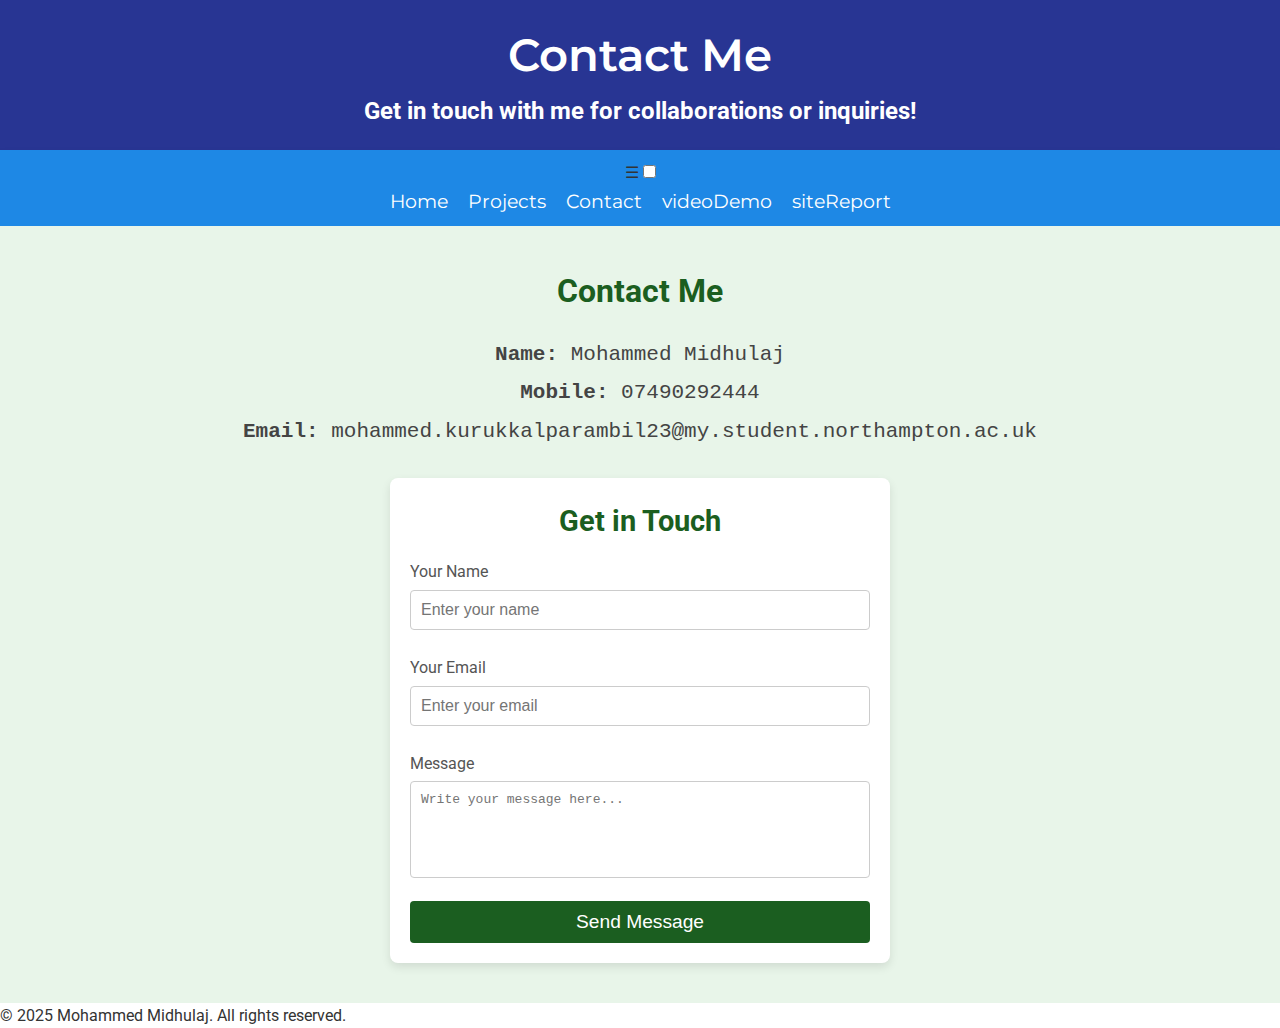
==== contact.html @ 686fb2ba "styled contact page and added info" ====
<!DOCTYPE html>
<html lang="en">
<head>
    <meta charset="UTF-8">
    <meta name="viewport" content="width=device-width, initial-scale=1.0">
    <title>Contact</title>
    <link rel="stylesheet" href="style.css">
    <link rel="stylesheet" href="mobile.css" media="screen and (max-width: 600px)">
</head>
<body>

    <header>
        <h1>Contact Me</h1>
        <h2>Get in touch with me for collaborations or inquiries!</h2>
    </header>

    <nav>
        <div class="menu-container">
            <label for="menu-toggle" class="menu-icon">&#9776;</label>
            <input type="checkbox" id="menu-toggle">
                <ul class="menu">
                    <li><a href="index.html">Home</a></li>
                    <li><a href="project.html">Projects</a></li>
                    <li><a href="contact.html">Contact</a></li>
                    <li><a href="videoDemo.html">videoDemo</a></li>
                    <li><a href="sitereport.html">siteReport</a></li>
                </ul>
        </div>
    </nav>

</main>
<section id="contact">
    <h2>Contact Me</h2>
    <div class="contact-info">
        <p><strong>Name:</strong> Mohammed Midhulaj</p>
        <p><strong>Mobile:</strong> 07490292444</p>
        <p><strong>Email:</strong> mohammed.kurukkalparambil23@my.student.northampton.ac.uk</p>
    </div>
    <div class="contact-form-container">
        <form class="contact-form" action="#" method="post">
            <h3>Get in Touch</h3>
            <label for="name">Your Name</label>
            <input type="text" id="name" name="name" placeholder="Enter your name" required>
            
            <label for="email">Your Email</label>
            <input type="email" id="email" name="email" placeholder="Enter your email" required>
            
            <label for="message">Message</label>
            <textarea id="message" name="message" rows="5" placeholder="Write your message here..." required></textarea>
            
            <button type="submit">Send Message</button>
        </form>
    </div>
</section>


    </main>

    
    <footer id="this">
        <div>
            <p1>
                &copy; 2025 Mohammed Midhulaj. All rights reserved.
            </p1>
        </div>
    </footer>
---- style.css ----
@import url('https://fonts.googleapis.com/css2?family=Montserrat:wght@400;600&family=Roboto:wght@300;500&display=swap');

* {
    margin: 0;
    padding: 0;
    box-sizing: border-box;
}

body {
    font-family: "Roboto", sans-serif;
    line-height: 1.6;
    color: #333;
    background: #00ff26;
    background: url('https://hellofuture.orange.com/app/uploads/2021/04/home-HF_GA-1920x1080-CYBERSECU.gif') no-repeat center center fixed;
    display: flex;
    flex-direction: column;
    min-height: 100vh;
}


header {
    background: #283593;
    color: #fff;
    text-align: center;
    padding: 20px 10px;
}

header h1 {
    font-family: "Montserrat", sans-serif;
    font-size: 2.8em;
    font-weight: 600;
}

header p {
    font-size: 1.2em;
    margin-top: 5px;
    font-style: italic;
}

p {
    font-size: 21px;
    color: rgb(255, 255, 255);
    font-family: Inconsolata, monospace;
}

nav {
    background: #1e88e5;
    text-align: center;
    padding: 10px 0;
    box-shadow: 0 3px 6px rgba(0, 0, 0, 0.1);
}

nav ul {
    list-style: none;
    display: flex;
    justify-content: center;
    gap: 20px;
}

nav a {
    text-decoration: none;
    font-family: "Montserrat", sans-serif;
    font-size: 1.2em;
    color: #fff;
    transition: color 0.3s ease-in-out;
}

nav a:hover {
    color: #ffeb3b;
}


main {
    display: grid;
    grid-template-columns: repeat(auto-fit, minmax(300px, 1fr));
    gap: 20px;
    padding: 20px;
}

.grid-item {
    background: #ffffff;
    border-radius: 10px;
    padding: 20px;
    box-shadow: 0 4px 10px rgba(0, 0, 0, 0.1);
    text-align: center;
    transition: transform 0.3s ease, box-shadow 0.3s ease;
}

#about {
    background: #e3f2fd; 
}

#projects {
    padding: 40px 20px;
    text-align: center;
    background: #e3f2fd;
}

#projects h2 {
    font-size: 2em;
    text-align: center;
    margin-bottom: 20px;
    color: #1a237e;
}

#projects p {
    font-size: 1.1em;
    text-align: center;
    margin-bottom: 30px;
    color: #555;
}

.project-grid {
    display: grid;
    grid-template-columns: repeat(auto-fit, minmax(250px, 1fr));
    gap: 20px; 
    padding: 10px;
    text-align: center;
}

.project-item {
    background: #ffffff;
    border-radius: 8px;
    padding: 20px;
    box-shadow: 0 4px 10px rgba(0, 0, 0, 0.1);
    text-align: center;
    transition: transform 0.3s ease, box-shadow 0.3s ease;
}

.project-item:hover {
    transform: translateY(-5px);
    box-shadow: 0 10px 20px rgba(0, 0, 0, 0.2);
}

.project-item h3 {
    font-size: 1.5em;
    margin-bottom: 10px;
    color: #1a237e;
}

.project-item p {
    font-size: 1em;
    color: #555;
}

#contact {
    padding: 40px 20px;
    text-align: center;
    background: #e8f5e9; 
    color: #333;
}

#contact h2 {
    font-size: 2em;
    margin-bottom: 20px;
    color: #1b5e20;
}

.contact-info {
    margin-bottom: 30px;
    font-size: 1.2em;
    line-height: 1.6;
}

.contact-info p {
    margin: 5px 0;
    color: #444;
}

.contact-form-container {
    display: flex;
    justify-content: center;
    align-items: center;
    margin-top: 20px;
}

.contact-form {
    width: 100%;
    max-width: 500px;
    background: #fff;
    padding: 20px;
    border-radius: 8px;
    box-shadow: 0 4px 10px rgba(0, 0, 0, 0.1);
}

.contact-form h3 {
    margin-bottom: 15px;
    font-size: 1.8em;
    color: #1b5e20;
}

.contact-form label {
    display: block;
    text-align: left;
    margin: 10px 0 5px;
    font-size: 1em;
    color: #555;
}

.contact-form input,
.contact-form textarea {
    width: 100%;
    padding: 10px;
    margin-bottom: 15px;
    border: 1px solid #ccc;
    border-radius: 4px;
    font-size: 1em;
}

.contact-form textarea {
    resize: none;
}

.contact-form button {
    width: 100%;
    padding: 10px;
    background: #1b5e20;
    color: #fff;
    border: none;
    border-radius: 4px;
    font-size: 1.2em;
    cursor: pointer;
}

.contact-form button:hover {
    background: #4caf50;
    transition: background 0.3s ease;
}
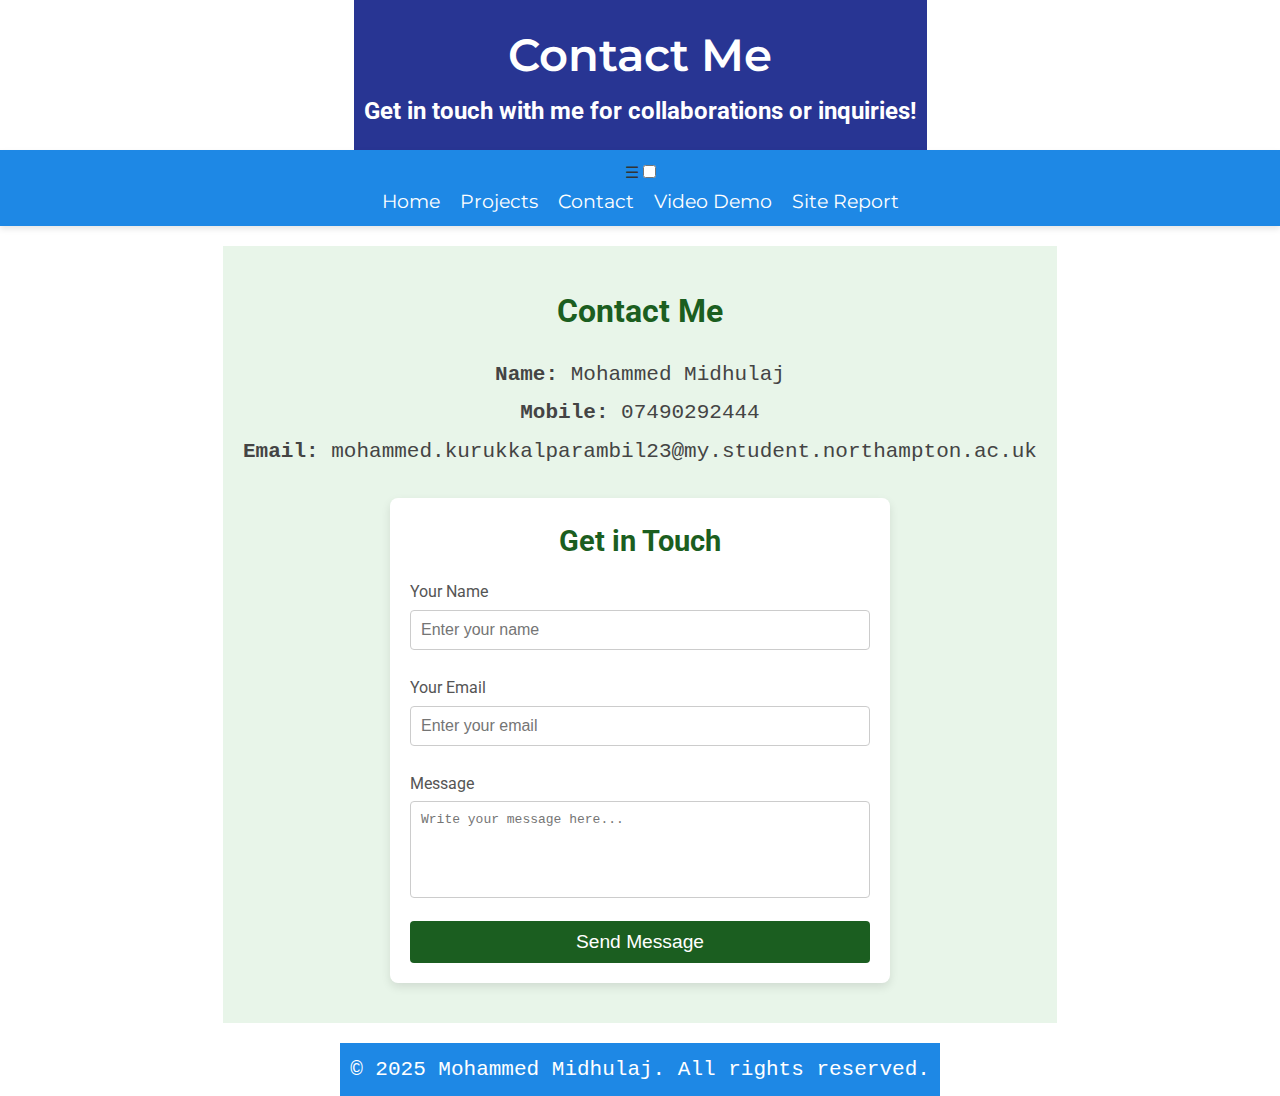
==== commit cdeff2f6: "rearranged html and css for validation" ====
--- a/contact.html
+++ b/contact.html
@@ -18,49 +18,47 @@
         <div class="menu-container">
             <label for="menu-toggle" class="menu-icon">&#9776;</label>
             <input type="checkbox" id="menu-toggle">
-                <ul class="menu">
-                    <li><a href="index.html">Home</a></li>
-                    <li><a href="project.html">Projects</a></li>
-                    <li><a href="contact.html">Contact</a></li>
-                    <li><a href="videoDemo.html">videoDemo</a></li>
-                    <li><a href="sitereport.html">siteReport</a></li>
-                </ul>
+            <ul class="menu">
+                <li><a href="index.html">Home</a></li>
+                <li><a href="project.html">Projects</a></li>
+                <li><a href="contact.html">Contact</a></li>
+                <li><a href="videoDemo.html">Video Demo</a></li>
+                <li><a href="sitereport.html">Site Report</a></li>
+            </ul>
         </div>
     </nav>
 
-</main>
-<section id="contact">
-    <h2>Contact Me</h2>
-    <div class="contact-info">
-        <p><strong>Name:</strong> Mohammed Midhulaj</p>
-        <p><strong>Mobile:</strong> 07490292444</p>
-        <p><strong>Email:</strong> mohammed.kurukkalparambil23@my.student.northampton.ac.uk</p>
-    </div>
-    <div class="contact-form-container">
-        <form class="contact-form" action="#" method="post">
-            <h3>Get in Touch</h3>
-            <label for="name">Your Name</label>
-            <input type="text" id="name" name="name" placeholder="Enter your name" required>
-            
-            <label for="email">Your Email</label>
-            <input type="email" id="email" name="email" placeholder="Enter your email" required>
-            
-            <label for="message">Message</label>
-            <textarea id="message" name="message" rows="5" placeholder="Write your message here..." required></textarea>
-            
-            <button type="submit">Send Message</button>
-        </form>
-    </div>
-</section>
-
-
+    <main>
+        <section id="contact">
+            <h2>Contact Me</h2>
+            <div class="contact-info">
+                <p><strong>Name:</strong> Mohammed Midhulaj</p>
+                <p><strong>Mobile:</strong> 07490292444</p>
+                <p><strong>Email:</strong> mohammed.kurukkalparambil23@my.student.northampton.ac.uk</p>
+            </div>
+            <div class="contact-form-container">
+                <form class="contact-form" action="#" method="post">
+                    <h3>Get in Touch</h3>
+                    <label for="name">Your Name</label>
+                    <input type="text" id="name" name="name" placeholder="Enter your name" required>
+                    
+                    <label for="email">Your Email</label>
+                    <input type="email" id="email" name="email" placeholder="Enter your email" required>
+                    
+                    <label for="message">Message</label>
+                    <textarea id="message" name="message" rows="5" placeholder="Write your message here..." required></textarea>
+                    
+                    <button type="submit">Send Message</button>
+                </form>
+            </div>
+        </section>
     </main>
 
-    
     <footer id="this">
         <div>
-            <p1>
-                &copy; 2025 Mohammed Midhulaj. All rights reserved.
-            </p1>
+            <p>&copy; 2025 Mohammed Midhulaj. All rights reserved.</p>
         </div>
-    </footer>+    </footer>
+
+</body>
+</html>
--- a/style.css
+++ b/style.css
@@ -10,13 +10,15 @@
     font-family: "Roboto", sans-serif;
     line-height: 1.6;
     color: #333;
-    background: #00ff26;
+    margin: 0;
+    padding: 0;
+    background: #e3f2fd;
     background: url('https://hellofuture.orange.com/app/uploads/2021/04/home-HF_GA-1920x1080-CYBERSECU.gif') no-repeat center center fixed;
     display: flex;
     flex-direction: column;
+    align-items: center;
     min-height: 100vh;
 }
-
 
 header {
     background: #283593;
@@ -45,6 +47,7 @@
 
 nav {
     background: #1e88e5;
+    width: 100%;
     text-align: center;
     padding: 10px 0;
     box-shadow: 0 3px 6px rgba(0, 0, 0, 0.1);
@@ -55,6 +58,8 @@
     display: flex;
     justify-content: center;
     gap: 20px;
+    margin: 0;
+    padding: 0;
 }
 
 nav a {
@@ -67,6 +72,77 @@
 
 nav a:hover {
     color: #ffeb3b;
+}
+
+.learning-container {
+    max-width: 800px;
+    background: #ffffff;
+    border-radius: 8px;
+    padding: 20px;
+    box-shadow: 0 4px 10px rgba(0, 0, 0, 0.1);
+    text-align: justify;
+    margin-bottom: 30px;
+}
+
+.learning-container h2 {
+    text-align: center;
+    font-size: 2em;
+    color: #1a237e;
+    margin-bottom: 15px;
+}
+
+.learning-container p {
+    margin: 10px 0;
+    font-size: 1.1em;
+    color: #555;
+}
+
+.learning-container strong {
+    color: #1e88e5;
+}
+
+.image-gallery {
+    display: grid;
+    grid-template-columns: repeat(auto-fit, minmax(200px, 1fr));
+    gap: 20px;
+    width: 90%;
+    max-width: 1000px;
+    margin-bottom: 30px;
+}
+
+.image-gallery img {
+    width: 100%;
+    height: auto;
+    border-radius: 10px;
+    box-shadow: 0 4px 8px rgba(0, 0, 0, 0.1);
+    transition: transform 0.3s ease, box-shadow 0.3s ease;
+}
+
+.image-gallery img:hover {
+    transform: scale(1.05);
+    box-shadow: 0 8px 16px rgba(0, 0, 0, 0.2);
+}
+
+.video-container {
+    text-align: center;
+    margin-top: 20px;
+}
+
+.video-link {
+    display: inline-block;
+    text-decoration: none;
+    background: #1a237e;
+    color: #fff;
+    font-size: 1.2em;
+    font-weight: bold;
+    padding: 10px 20px;
+    border-radius: 5px;
+    transition: background 0.3s ease, transform 0.2s ease;
+}
+
+.video-link:hover {
+    background: #3949ab;
+    transform: scale(1.05);
 }
 
 
@@ -225,4 +301,76 @@
 .contact-form button:hover {
     background: #4caf50;
     transition: background 0.3s ease;
-}+}
+
+#video-demo {
+    padding: 40px 20px;
+    text-align: center;
+    background: #e3f2fd; 
+    color: #333;
+}
+
+#video-demo h2 {
+    font-size: 2em;
+    margin-bottom: 20px;
+    color: #1a237e;
+}
+
+#video-demo p {
+    font-size: 1.1em;
+    margin-bottom: 30px;
+    color: #555;
+}
+
+.video-container {
+    margin-top: 20px;
+}
+
+.video-link {
+    display: inline-block;
+    text-decoration: none;
+    background: #1a237e;
+    color: #fff;
+    font-size: 1.2em;
+    font-weight: bold;
+    padding: 10px 20px;
+    border-radius: 5px;
+    transition: background 0.3s ease, transform 0.2s ease;
+}
+
+
+
+footer {
+    text-align: center;
+    padding: 10px;
+    background: #1e88e5;
+    color: #fff;
+    font-size: 1em;
+    margin-top: auto;
+}
+
+@keyframes fadeIn {
+    0% {
+        opacity: 0;
+        transform: translateY(20px);
+    }
+    100% {
+        opacity: 1;
+        transform: translateY(0);
+    }
+}
+
+.paragraph-box {
+    border: 3px solid #4CAF50; 
+    border-radius: 12px; 
+    background: rgba(255, 255, 255, 0.85); 
+    padding: 20px;
+    box-shadow: 0 6px 12px rgba(0, 0, 0, 0.2); 
+    font-family: "Roboto", sans-serif;
+    color: #333; 
+    text-align: center; 
+    max-width: 600px; 
+    margin: 20px auto; 
+    animation: fadeIn 1s ease-in-out; 
+}
+
--- a/mobile.css
+++ b/mobile.css
@@ -0,0 +1,111 @@
+* {
+    margin: 0;
+    padding: 0;
+    box-sizing: border-box;
+}
+
+
+body {
+    font-family: "Roboto", sans-serif;
+    line-height: 1.6;
+    color: #333;
+    background: #f7f9fc;
+    display: flex;
+    flex-direction: column;
+    min-height: 100vh;
+}
+
+header {
+    text-align: center;
+    padding: 20px;
+    background: #1e88e5;
+    color: #fff;
+}
+
+header h1 {
+    font-size: 2.5em;
+    font-weight: bold;
+}
+
+header p {
+    font-size: 1.2em;
+    font-style: italic;
+}
+
+nav {
+    background: #283593;
+    padding: 10px;
+    position: relative;
+}
+
+.menu {
+    list-style: none;
+    display: none; 
+    flex-direction: column;
+    align-items: center;
+    gap: 15px;
+    padding: 10px 0;
+    background: #1e88e5;
+    margin: 0;
+}
+
+.menu li {
+    margin: 10px 0;
+}
+
+.menu a {
+    text-decoration: none;
+    font-size: 1.2em;
+    color: #fff;
+    transition: color 0.3s ease;
+}
+
+.menu a:hover {
+    color: #ffeb3b;
+}
+
+
+.dropdown-btn {
+    display: block;
+    background: #283593;
+    color: #fff;
+    font-size: 1.5em;
+    padding: 10px;
+    cursor: pointer;
+    text-align: center;
+    width: 100%;
+    user-select: none; 
+}
+
+.dropdown-btn:hover {
+    background: #1e88e5;
+}
+
+
+#toggle-menu {
+    display: none; 
+}
+
+#toggle-menu:checked + .menu {
+    display: flex; 
+    flex-direction: column;
+    align-items: center;
+}
+
+
+@media (min-width: 769px) {
+    .dropdown-btn {
+        display: none; 
+    }
+
+    .menu {
+        display: flex; 
+        flex-direction: row;
+        justify-content: center;
+        gap: 20px;
+    }
+
+    .menu li {
+        margin: 0;
+    }
+}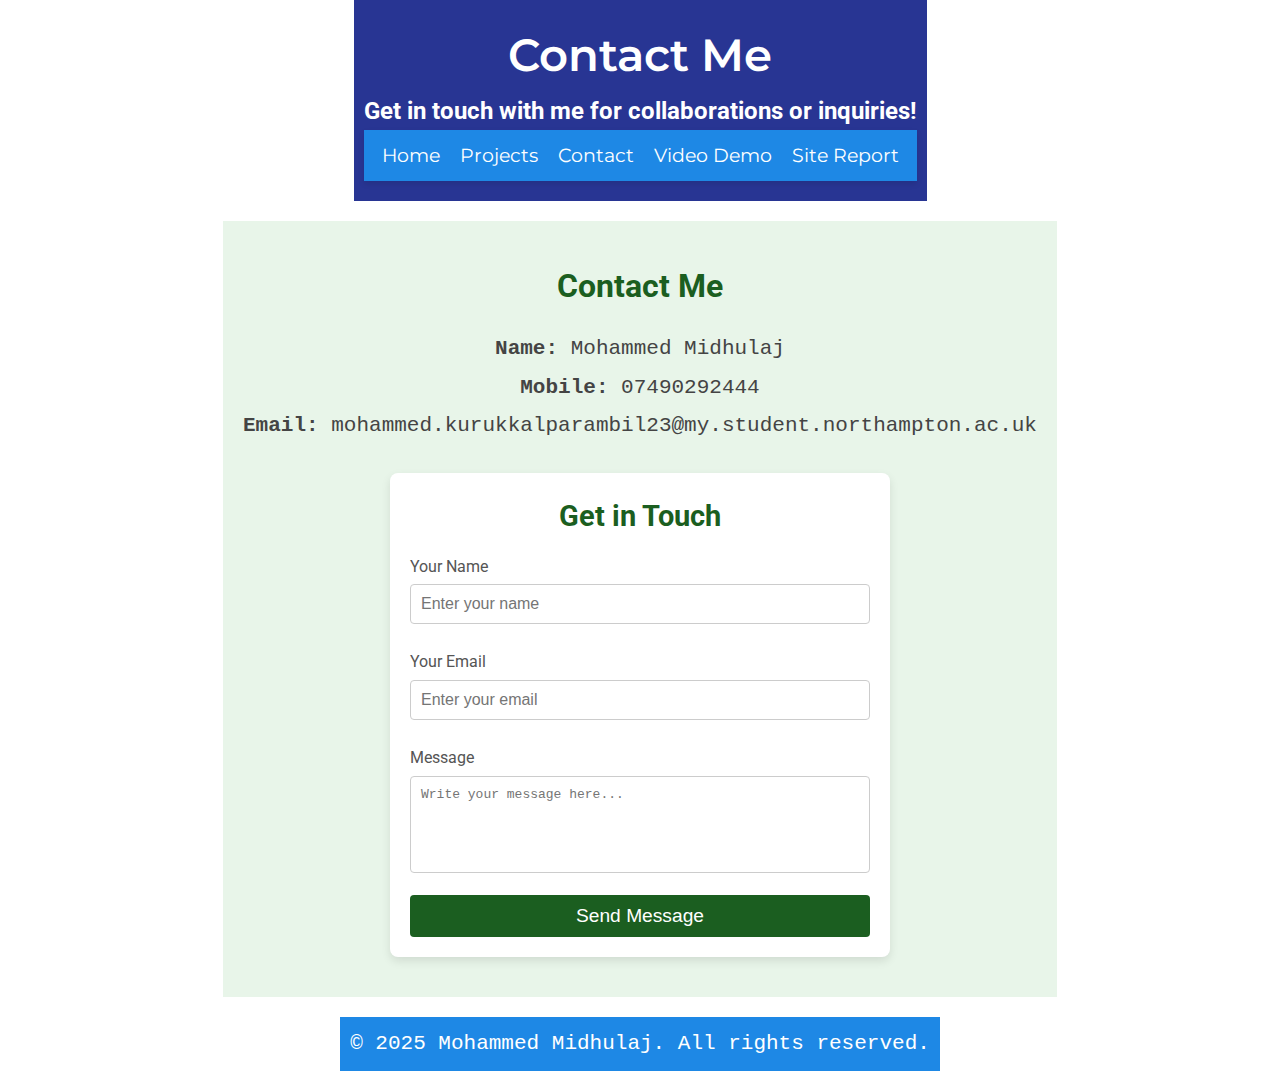
==== commit 51b35bee: "made hamburger icon for mobile" ====
--- a/contact.html
+++ b/contact.html
@@ -12,21 +12,22 @@
     <header>
         <h1>Contact Me</h1>
         <h2>Get in touch with me for collaborations or inquiries!</h2>
+        <label for="menu-toggle" class="menu-icon">&#9776;</label>
+        <input type="checkbox" id="menu-toggle" hidden>
+        <nav>
+            <div class="menu-container">
+                <label for="menu-toggle" class="menu-icon">&#9776;</label>
+                <input type="checkbox" id="menu-toggle">
+                <ul class="menu">
+                    <li><a href="index.html">Home</a></li>
+                    <li><a href="project.html">Projects</a></li>
+                    <li><a href="contact.html">Contact</a></li>
+                    <li><a href="videoDemo.html">Video Demo</a></li>
+                    <li><a href="sitereport.html">Site Report</a></li>
+                </ul>
+            </div>
+        </nav>
     </header>
-
-    <nav>
-        <div class="menu-container">
-            <label for="menu-toggle" class="menu-icon">&#9776;</label>
-            <input type="checkbox" id="menu-toggle">
-            <ul class="menu">
-                <li><a href="index.html">Home</a></li>
-                <li><a href="project.html">Projects</a></li>
-                <li><a href="contact.html">Contact</a></li>
-                <li><a href="videoDemo.html">Video Demo</a></li>
-                <li><a href="sitereport.html">Site Report</a></li>
-            </ul>
-        </div>
-    </nav>
 
     <main>
         <section id="contact">
--- a/style.css
+++ b/style.css
@@ -1,4 +1,64 @@
 @import url('https://fonts.googleapis.com/css2?family=Montserrat:wght@400;600&family=Roboto:wght@300;500&display=swap');
+
+.menu-icon,
+#menu-toggle {
+    display: none; 
+}
+
+@media screen and (max-width: 600px) {
+    .menu-icon {
+        display: block; 
+        font-size: 1.5em;
+        color: #fff;
+        cursor: pointer;
+        position: absolute;
+        top: 15px;
+        right: 20px;
+    }
+
+    #menu-toggle {
+        display: block; 
+    }
+
+    nav ul {
+        display: none;
+        flex-direction: column;
+        gap: 10px;
+        background: #1e88e5;
+        padding: 10px;
+        position: absolute;
+        top: 60px;
+        right: 10px;
+        border-radius: 8px;
+        box-shadow: 0 3px 6px rgba(0, 0, 0, 0.1);
+    }
+
+    #menu-toggle:checked + nav ul {
+        display: flex; 
+    }
+}
+
+@media screen and (min-width: 601px) {
+    nav ul {
+        display: flex; 
+        justify-content: center;
+        gap: 20px;
+        padding: 0;
+        list-style: none;
+    }
+
+    nav ul li a {
+        text-decoration: none;
+        font-size: 1.2em;
+        color: #fff;
+        transition: color 0.3s ease-in-out;
+    }
+
+    nav ul li a:hover {
+        color: #ffeb3b;
+    }
+}
+
 
 * {
     margin: 0;
--- a/mobile.css
+++ b/mobile.css
@@ -1,111 +1,63 @@
-* {
-    margin: 0;
-    padding: 0;
-    box-sizing: border-box;
-}
-
-
-body {
-    font-family: "Roboto", sans-serif;
-    line-height: 1.6;
-    color: #333;
-    background: #f7f9fc;
-    display: flex;
-    flex-direction: column;
-    min-height: 100vh;
-}
-
-header {
-    text-align: center;
-    padding: 20px;
-    background: #1e88e5;
-    color: #fff;
-}
-
-header h1 {
-    font-size: 2.5em;
-    font-weight: bold;
-}
-
-header p {
-    font-size: 1.2em;
-    font-style: italic;
-}
-
-nav {
-    background: #283593;
-    padding: 10px;
-    position: relative;
-}
-
-.menu {
-    list-style: none;
-    display: none; 
-    flex-direction: column;
-    align-items: center;
-    gap: 15px;
-    padding: 10px 0;
-    background: #1e88e5;
-    margin: 0;
-}
-
-.menu li {
-    margin: 10px 0;
-}
-
-.menu a {
-    text-decoration: none;
-    font-size: 1.2em;
-    color: #fff;
-    transition: color 0.3s ease;
-}
-
-.menu a:hover {
-    color: #ffeb3b;
-}
-
-
-.dropdown-btn {
-    display: block;
-    background: #283593;
-    color: #fff;
-    font-size: 1.5em;
-    padding: 10px;
-    cursor: pointer;
-    text-align: center;
-    width: 100%;
-    user-select: none; 
-}
-
-.dropdown-btn:hover {
-    background: #1e88e5;
-}
-
-
-#toggle-menu {
-    display: none; 
-}
-
-#toggle-menu:checked + .menu {
-    display: flex; 
-    flex-direction: column;
-    align-items: center;
-}
-
-
-@media (min-width: 769px) {
-    .dropdown-btn {
-        display: none; 
+@media screen and (max-width: 600px) {
+    body {
+        padding: 0 10px;
+        background-size: cover;
     }
 
-    .menu {
-        display: flex; 
-        flex-direction: row;
-        justify-content: center;
-        gap: 20px;
+    .menu-icon {
+        display: block;
+        font-size: 1.8em;
+        color: #fff;
+        cursor: pointer;
+        position: absolute;
+        top: 15px;
+        right: 20px;
     }
 
-    .menu li {
-        margin: 0;
+    #menu-toggle {
+        display: none;
     }
-}+
+    nav ul {
+        display: none;
+        flex-direction: column;
+        gap: 10px;
+        background: #1e88e5;
+        padding: 10px;
+        position: absolute;
+        top: 50px;
+        right: 10px;
+        border-radius: 8px;
+        box-shadow: 0 3px 6px rgba(0, 0, 0, 0.1);
+    }
+
+    #menu-toggle:checked + nav ul {
+        display: flex;
+    }
+
+    nav a {
+        font-size: 1em;
+        color: #fff;
+        text-decoration: none;
+        text-align: center;
+        padding: 10px;
+    }
+
+    nav a:hover {
+        color: #ffeb3b;
+    }
+
+    .learning-container {
+        width: 100%;
+    }
+
+    .image-gallery {
+        grid-template-columns: repeat(auto-fit, minmax(150px, 1fr));
+        gap: 10px;
+    }
+
+    .video-link {
+        font-size: 1em;
+        padding: 8px 16px;
+    }
+}
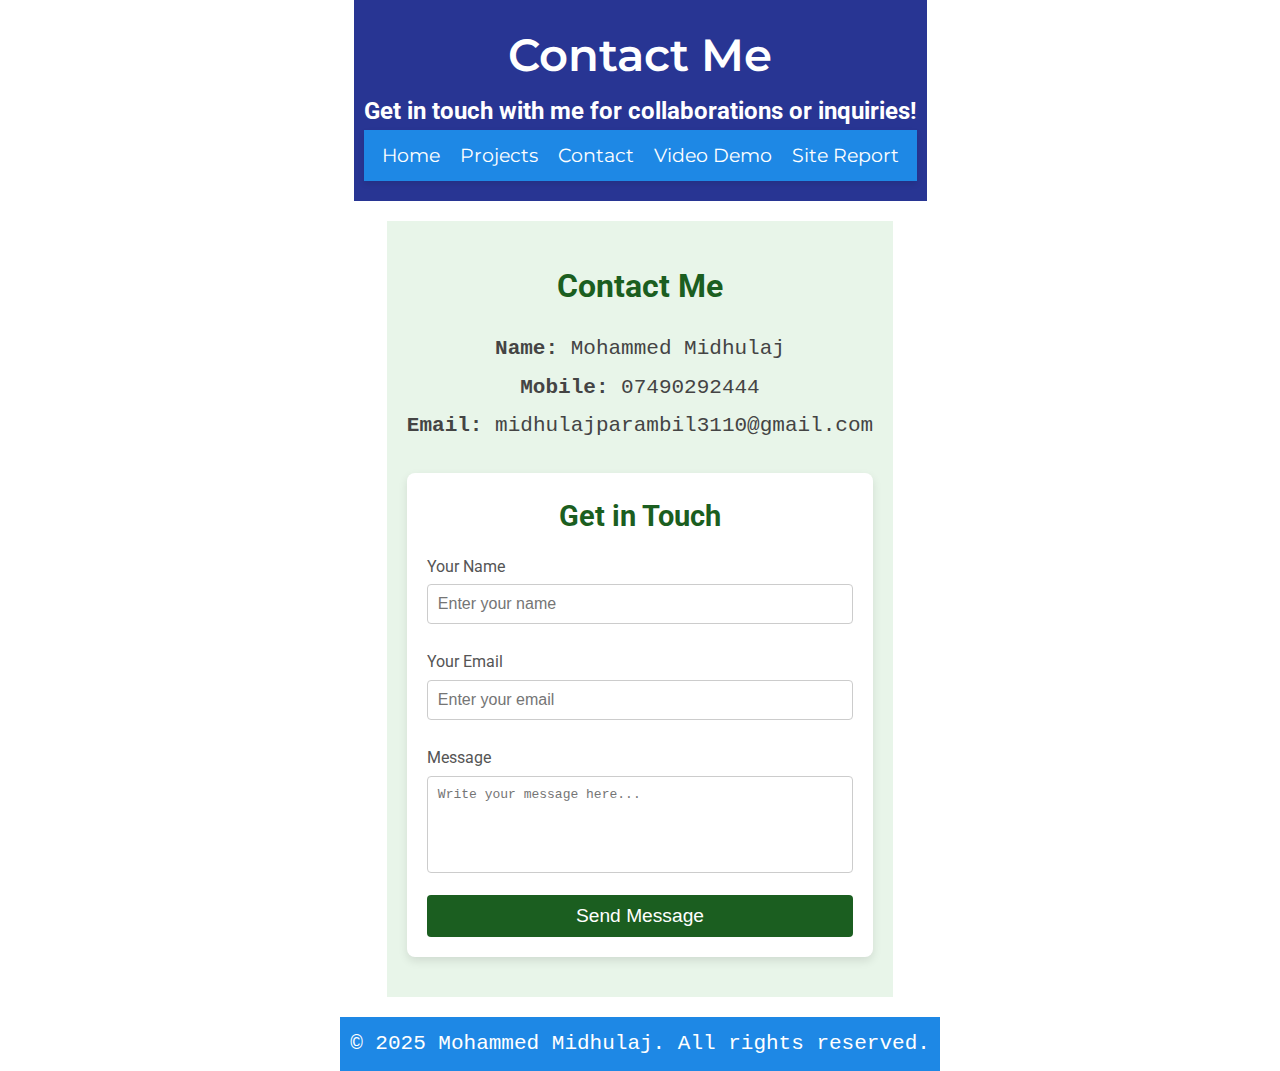
==== commit c31fc30b: "final commit" ====
--- a/contact.html
+++ b/contact.html
@@ -35,7 +35,7 @@
             <div class="contact-info">
                 <p><strong>Name:</strong> Mohammed Midhulaj</p>
                 <p><strong>Mobile:</strong> 07490292444</p>
-                <p><strong>Email:</strong> mohammed.kurukkalparambil23@my.student.northampton.ac.uk</p>
+                <p><strong>Email:</strong> midhulajparambil3110@gmail.com</p>
             </div>
             <div class="contact-form-container">
                 <form class="contact-form" action="#" method="post">
